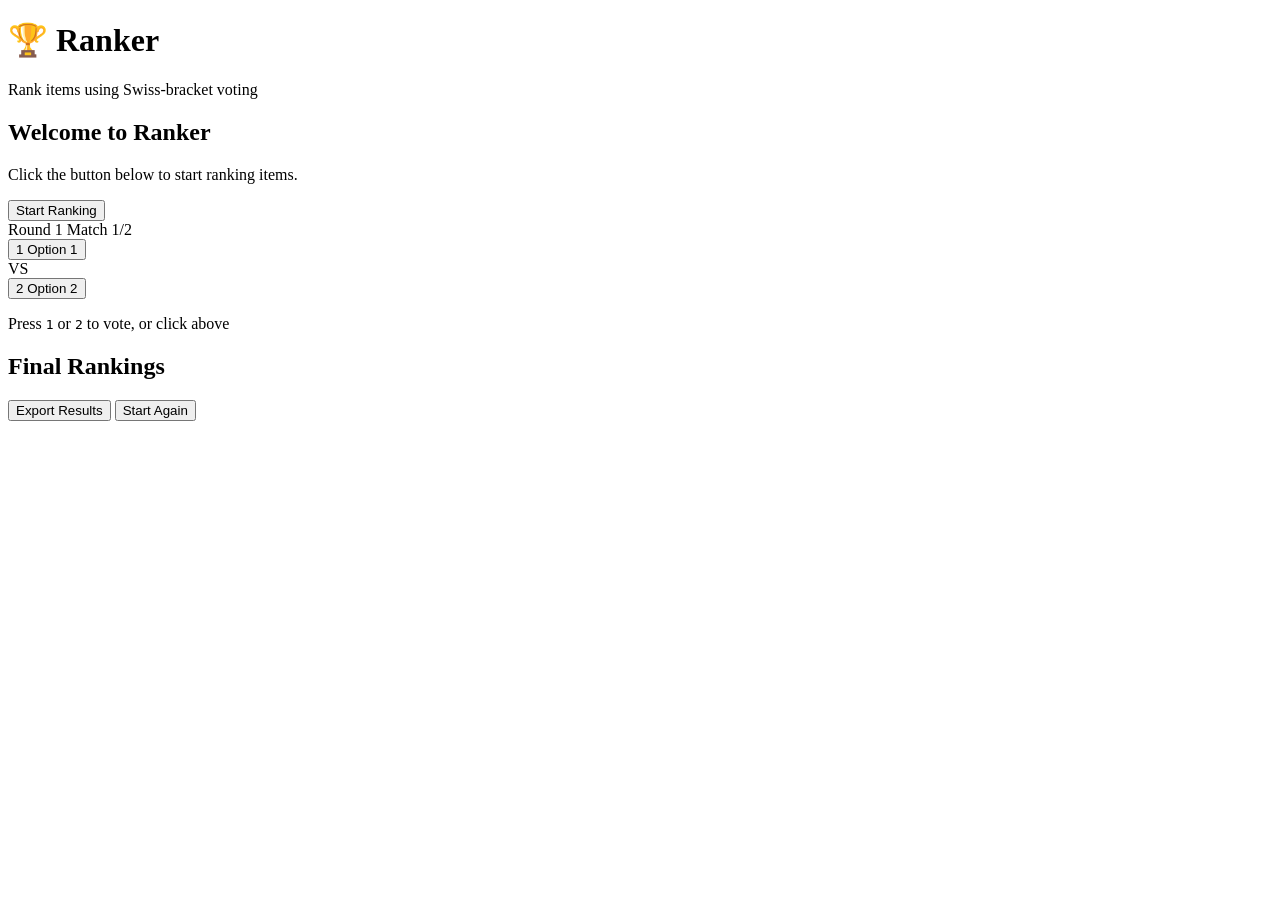
==== ranker/templates/index.html @ 78cec9f7 "First push" ====
<!DOCTYPE html>
<html lang="en">
<head>
    <meta charset="UTF-8">
    <meta name="viewport" content="width=device-width, initial-scale=1.0">
    <title>Ranker - Swiss Bracket Voting</title>
    <link rel="stylesheet" href="/static/style.css">
</head>
<body>
    <div class="container">
        <header class="header">
            <h1>🏆 Ranker</h1>
            <p>Rank items using Swiss-bracket voting</p>
        </header>

        <main class="main-content">
            <!-- Start Screen -->
            <section id="start-screen" class="screen active">
                <div class="start-content">
                    <h2>Welcome to Ranker</h2>
                    <p>Click the button below to start ranking items.</p>
                    <button id="start-btn" class="btn btn-primary btn-lg">Start Ranking</button>
                </div>
            </section>

            <!-- Voting Screen -->
            <section id="voting-screen" class="screen">
                <div class="voting-container">
                    <div class="progress-bar">
                        <div class="progress-fill"></div>
                    </div>
                    
                    <div class="round-info">
                        <span id="round-display">Round 1</span>
                        <span id="match-display">Match 1/2</span>
                    </div>

                    <div class="voting-area">
                        <button id="option1-btn" class="option-btn option-left">
                            <span class="option-number">1</span>
                            <span id="option1-text" class="option-text">Option 1</span>
                        </button>

                        <div class="vs-divider">VS</div>

                        <button id="option2-btn" class="option-btn option-right">
                            <span class="option-number">2</span>
                            <span id="option2-text" class="option-text">Option 2</span>
                        </button>
                    </div>

                    <div class="voting-hints">
                        <p>Press <kbd>1</kbd> or <kbd>2</kbd> to vote, or click above</p>
                    </div>
                </div>
            </section>

            <!-- Results Screen -->
            <section id="results-screen" class="screen">
                <div class="results-container">
                    <h2>Final Rankings</h2>
                    <div id="rankings-list" class="rankings-list">
                        <!-- Rankings will be inserted here -->
                    </div>
                    <div class="results-actions">
                        <button id="export-btn" class="btn btn-secondary">Export Results</button>
                        <button id="restart-btn" class="btn btn-primary">Start Again</button>
                    </div>
                </div>
            </section>
        </main>
    </div>

    <script src="/static/app.js"></script>
</body>
</html>
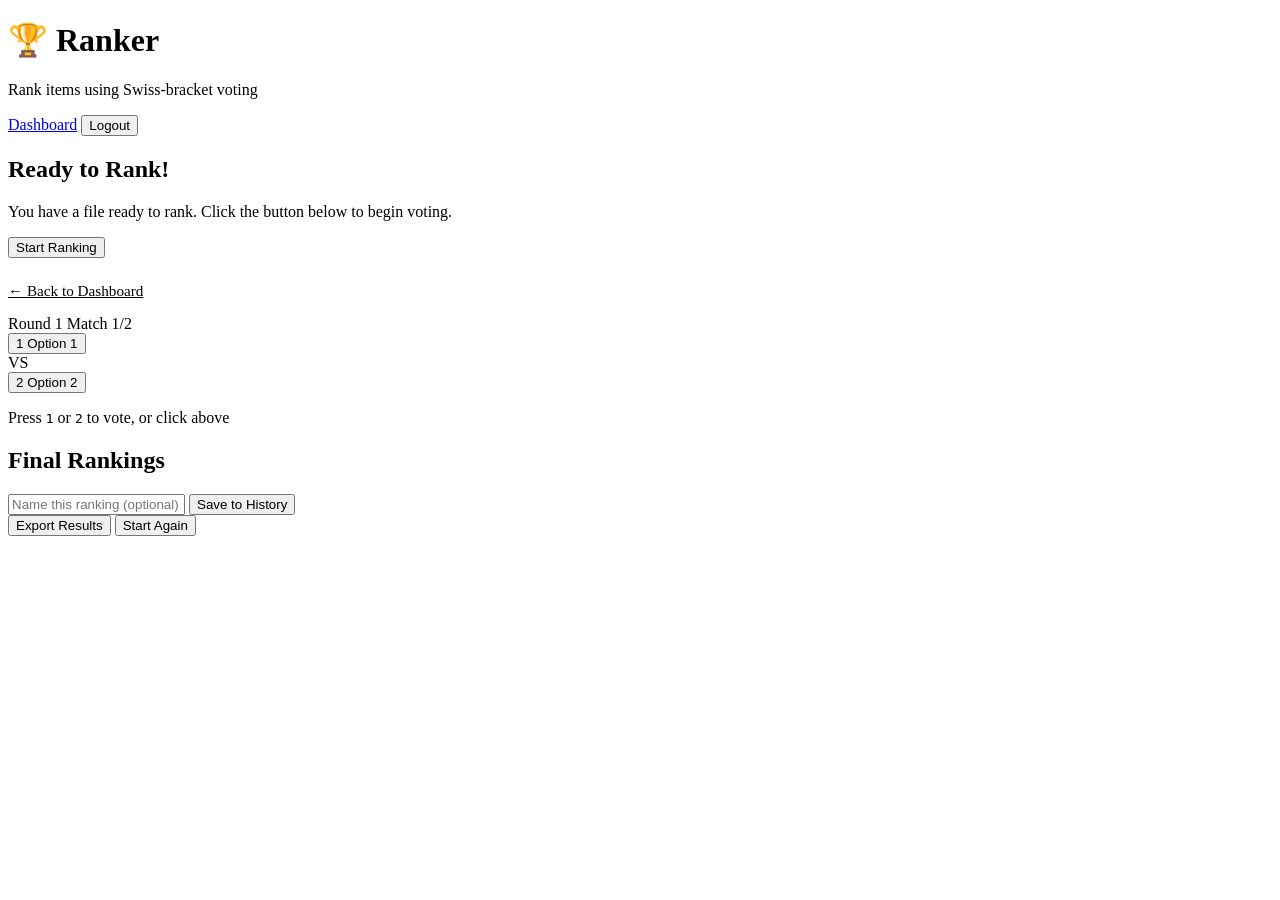
==== commit 143c8fef: "Added web app" ====
--- a/ranker/templates/index.html
+++ b/ranker/templates/index.html
@@ -9,17 +9,28 @@
 <body>
     <div class="container">
         <header class="header">
-            <h1>🏆 Ranker</h1>
-            <p>Rank items using Swiss-bracket voting</p>
+            <div class="header-content">
+                <div>
+                    <h1>🏆 Ranker</h1>
+                    <p>Rank items using Swiss-bracket voting</p>
+                </div>
+                <div class="header-nav">
+                    <a href="/dashboard" class="btn btn-secondary">Dashboard</a>
+                    <button id="logout-btn" class="btn btn-secondary">Logout</button>
+                </div>
+            </div>
         </header>
 
         <main class="main-content">
             <!-- Start Screen -->
             <section id="start-screen" class="screen active">
                 <div class="start-content">
-                    <h2>Welcome to Ranker</h2>
-                    <p>Click the button below to start ranking items.</p>
+                    <h2>Ready to Rank!</h2>
+                    <p>You have a file ready to rank. Click the button below to begin voting.</p>
                     <button id="start-btn" class="btn btn-primary btn-lg">Start Ranking</button>
+                    <p style="margin-top: 1.5rem; color: var(--text-secondary); font-size: 0.95rem;">
+                        <a href="/dashboard" style="color: var(--primary-color);">← Back to Dashboard</a>
+                    </p>
                 </div>
             </section>
 
@@ -62,6 +73,10 @@
                     <div id="rankings-list" class="rankings-list">
                         <!-- Rankings will be inserted here -->
                     </div>
+                    <div class="results-save">
+                        <input type="text" id="session-name" placeholder="Name this ranking (optional)" class="session-input">
+                        <button id="save-btn" class="btn btn-secondary">Save to History</button>
+                    </div>
                     <div class="results-actions">
                         <button id="export-btn" class="btn btn-secondary">Export Results</button>
                         <button id="restart-btn" class="btn btn-primary">Start Again</button>
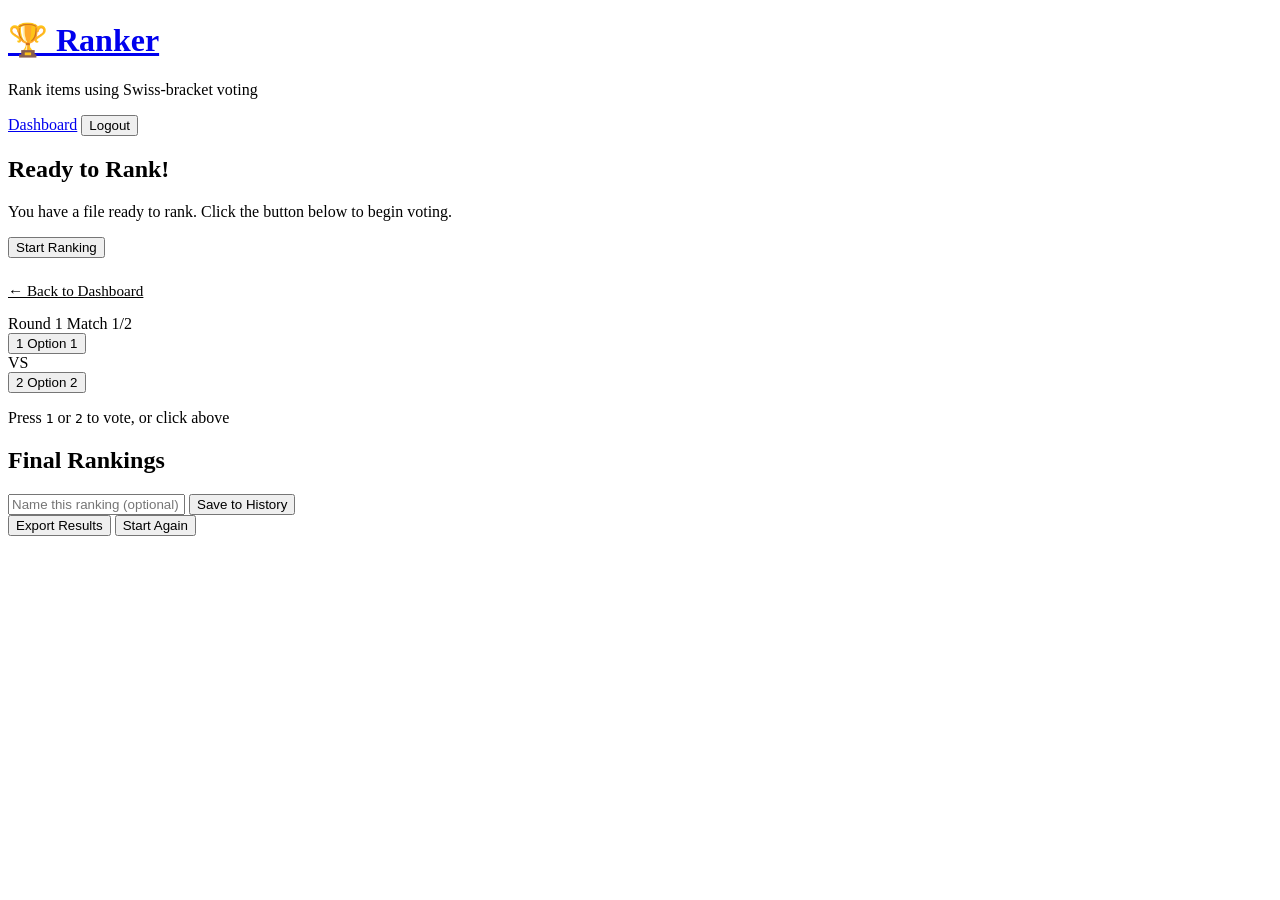
==== commit 5f3d32c9: "Updated ranker code to fix bugs and add other user views" ====
--- a/ranker/templates/index.html
+++ b/ranker/templates/index.html
@@ -11,7 +11,7 @@
         <header class="header">
             <div class="header-content">
                 <div>
-                    <h1>🏆 Ranker</h1>
+                    <h1><a href="/dashboard">🏆 Ranker</a></h1>
                     <p>Rank items using Swiss-bracket voting</p>
                 </div>
                 <div class="header-nav">
